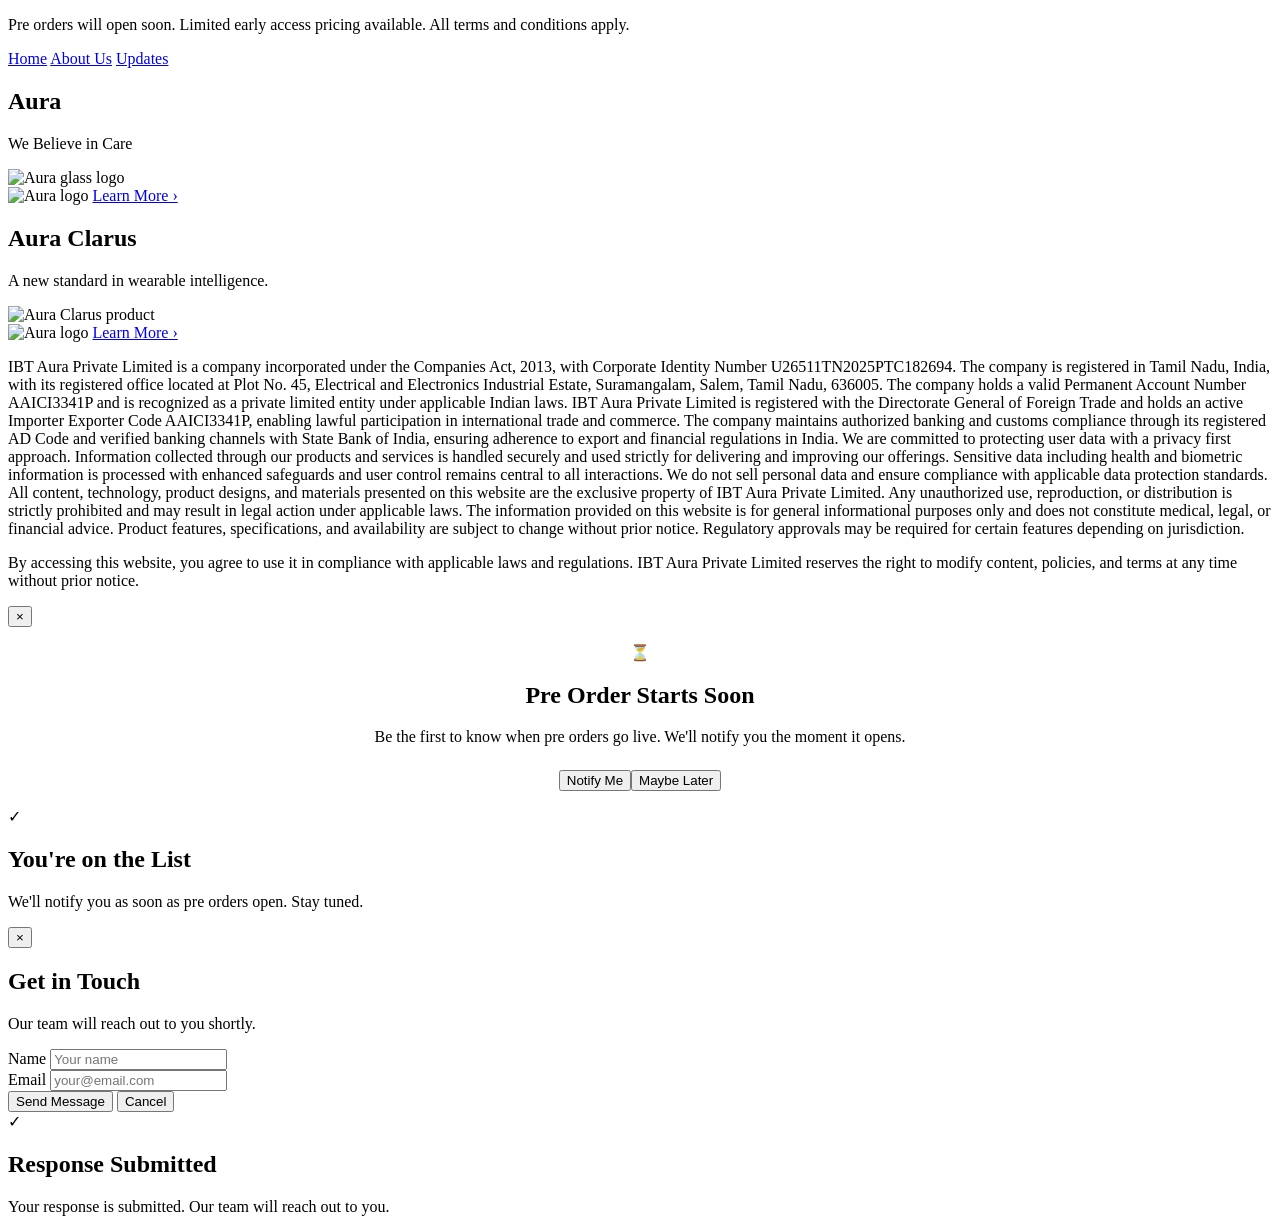
==== index.html @ 1cac583a "Initial commit — IBT Aura website Full static website for IBT Aura Private Limited including homepag" ====
<!DOCTYPE html>
<html lang="en">
<head>
  <meta charset="UTF-8" />
  <meta name="viewport" content="width=device-width, initial-scale=1.0" />
  <title>Aura Clarus — Wearable Health Intelligence by IBT Aura</title>
  <meta name="description" content="Aura Clarus is a next-generation health wearable by IBT Aura Private Limited. Proactive. Preventive. Designed for real lives. Pre-orders opening soon." />
  <meta name="keywords" content="Aura Clarus, IBT Aura, health wearable, smart wearable, health monitoring, wearable technology, India, IBT Aura Private Limited" />
  <meta name="author" content="IBT Aura Private Limited" />
  <meta name="robots" content="index, follow" />
  <link rel="canonical" href="https://www.ibtaura.co.in/index.html" />

  <!-- Open Graph -->
  <meta property="og:type" content="website" />
  <meta property="og:title" content="Aura Clarus — Wearable Health Intelligence" />
  <meta property="og:description" content="A new standard in wearable intelligence. Proactive health monitoring designed for everyone. Pre-orders opening soon." />
  <meta property="og:url" content="https://www.ibtaura.co.in/" />
  <meta property="og:site_name" content="IBT Aura" />
  <meta property="og:image" content="https://www.ibtaura.co.in/LOGOBLACK.svg" />

  <!-- Twitter Card -->
  <meta name="twitter:card" content="summary_large_image" />
  <meta name="twitter:title" content="Aura Clarus — Wearable Health Intelligence" />
  <meta name="twitter:description" content="A new standard in wearable intelligence. Pre-orders opening soon." />
  <meta name="twitter:image" content="https://www.ibtaura.co.in/LOGOBLACK.svg" />

  <!-- JSON-LD Structured Data -->
  <script type="application/ld+json">
  {
    "@context": "https://schema.org",
    "@type": "Organization",
    "name": "IBT Aura Private Limited",
    "url": "https://www.ibtaura.co.in",
    "logo": "https://www.ibtaura.co.in/LOGOBLACK.svg",
    "description": "IBT Aura Private Limited is a health wearable company building Aura Clarus — a next-generation wearable intelligence device.",
    "founders": [{ "@type": "Person", "name": "Vishwanath Kannan" }],
    "address": {
      "@type": "PostalAddress",
      "streetAddress": "Plot No. 45, Electrical and Electronics Industrial Estate, Suramangalam",
      "addressLocality": "Salem",
      "addressRegion": "Tamil Nadu",
      "postalCode": "636005",
      "addressCountry": "IN"
    },
    "contactPoint": {
      "@type": "ContactPoint",
      "email": "admin@ibtaura.co.in",
      "contactType": "customer support"
    },
    "sameAs": []
  }
  </script>

  <link rel="icon" href="assets/images/aurafavicon.svg" type="image/svg+xml" />
  <link rel="preconnect" href="https://fonts.googleapis.com" />
  <link rel="preconnect" href="https://fonts.gstatic.com" crossorigin />
  <link href="https://fonts.googleapis.com/css2?family=K2D:wght@300;400;500;600;700&display=swap" rel="stylesheet" />
  <link rel="stylesheet" href="assets/css/style.css" />
</head>
<body>

  <!-- Announcement Bar -->
  <div class="announcement-bar">
    <p>Pre orders will open soon. Limited early access pricing available. All terms and conditions apply.</p>
  </div>

  <!-- Navigation -->
  <header class="navbar">
    <div class="navbar-inner">
      <nav class="nav-links">
        <a href="#home" class="nav-link active">Home</a>
        <a href="about.html" class="nav-link">About Us</a>
        <a href="updates.html" class="nav-link">Updates</a>
      </nav>
    </div>
  </header>

  <!-- Split Section -->
  <section class="split-section" id="home">

    <!-- Left: Aura -->
    <div class="split-panel split-dark">
      <div class="split-top">
        <h1 class="split-title split-title-light">Aura</h1>
        <p class="split-subtitle split-subtitle-light">We Believe in Care</p>
      </div>
      <div class="split-center-logo">
        <img src="assets/images/logoglass.png" alt="Aura glass logo" />
      </div>
      <div class="split-bottom">
        <img src="assets/images/LOGOWHITE.svg" alt="Aura logo" class="split-logo" />
        <a href="about.html" class="split-btn">Learn More &rsaquo;</a>
      </div>
    </div>

    <!-- Right: Aura Clarus -->
    <div class="split-panel split-light">
      <div class="split-top">
        <h2 class="split-title split-title-dark">Aura Clarus</h2>
        <p class="split-subtitle split-subtitle-dark">A new standard in wearable intelligence.</p>
      </div>
      <div class="split-product-img">
        <img src="assets/images/Aura Clarus.svg" alt="Aura Clarus product" />
      </div>
      <div class="split-bottom">
        <img src="assets/images/LOGOBLACK.svg" alt="Aura logo" class="split-logo" />
        <a href="product.html" class="split-btn">Learn More &rsaquo;</a>
      </div>
    </div>

  </section>

  <div class="section-gap"></div>

  <!-- Footer Section -->
  <footer class="footer-legal-section" id="contact">
    <div class="footer-legal-inner">

      <div class="legal-block">
        <p>IBT Aura Private Limited is a company incorporated under the Companies Act, 2013, with Corporate Identity Number U26511TN2025PTC182694. The company is registered in Tamil Nadu, India, with its registered office located at Plot No. 45, Electrical and Electronics Industrial Estate, Suramangalam, Salem, Tamil Nadu, 636005. The company holds a valid Permanent Account Number AAICI3341P and is recognized as a private limited entity under applicable Indian laws. IBT Aura Private Limited is registered with the Directorate General of Foreign Trade and holds an active Importer Exporter Code AAICI3341P, enabling lawful participation in international trade and commerce. The company maintains authorized banking and customs compliance through its registered AD Code and verified banking channels with State Bank of India, ensuring adherence to export and financial regulations in India. We are committed to protecting user data with a privacy first approach. Information collected through our products and services is handled securely and used strictly for delivering and improving our offerings. Sensitive data including health and biometric information is processed with enhanced safeguards and user control remains central to all interactions. We do not sell personal data and ensure compliance with applicable data protection standards. All content, technology, product designs, and materials presented on this website are the exclusive property of IBT Aura Private Limited. Any unauthorized use, reproduction, or distribution is strictly prohibited and may result in legal action under applicable laws. The information provided on this website is for general informational purposes only and does not constitute medical, legal, or financial advice. Product features, specifications, and availability are subject to change without prior notice. Regulatory approvals may be required for certain features depending on jurisdiction.</p>
        <p>By accessing this website, you agree to use it in compliance with applicable laws and regulations. IBT Aura Private Limited reserves the right to modify content, policies, and terms at any time without prior notice.</p>
      </div>

    </div>
  </footer>

  <!-- Preorder Modal -->
  <div id="preorder-modal" class="modal-overlay">
    <div class="modal">
      <button class="modal-close" id="close-preorder">&times;</button>

      <!-- Step 1: Coming soon -->
      <div id="preorder-step-1" style="text-align:center; padding: 16px 0;">
        <div class="preorder-icon">⏳</div>
        <h2 class="modal-title">Pre Order Starts Soon</h2>
        <p class="modal-subtitle">Be the first to know when pre orders go live. We'll notify you the moment it opens.</p>
        <div class="hero-btn-group" style="display:inline-flex; margin-top: 8px;">
          <button class="hero-btn-primary" id="go-notify">Notify Me</button>
          <button class="hero-btn-ghost" id="cancel-preorder">Maybe Later</button>
        </div>
      </div>

      <!-- Step 2: Email sign in -->
      <div id="preorder-step-2" style="display:none;">
        <h2 class="modal-title">Stay in the Loop</h2>
        <p class="modal-subtitle">Enter your email and we'll notify you when pre orders open.</p>
        <form id="notify-form">
          <div class="form-group">
            <label for="notify-name">Name</label>
            <input type="text" id="notify-name" name="name" placeholder="Your name" required />
          </div>
          <div class="form-group">
            <label for="notify-email">Email</label>
            <input type="email" id="notify-email" name="email" placeholder="your@email.com" required />
          </div>
          <div class="hero-btn-group form-submit-group">
            <button type="submit" class="hero-btn-primary">Sign Me Up</button>
            <button type="button" class="hero-btn-ghost" id="back-preorder">Back</button>
          </div>
        </form>
      </div>

      <!-- Step 3: Success -->
      <div id="preorder-step-3" class="modal-success">
        <div class="success-icon">✓</div>
        <h2 class="modal-title">You're on the List</h2>
        <p class="modal-subtitle">We'll notify you as soon as pre orders open. Stay tuned.</p>
      </div>
    </div>
  </div>

  <!-- Contact Modal -->
  <div id="contact-modal" class="modal-overlay">
    <div class="modal">
      <button class="modal-close" id="close-contact">&times;</button>
      <div id="modal-form-view">
        <h2 class="modal-title">Get in Touch</h2>
        <p class="modal-subtitle">Our team will reach out to you shortly.</p>
        <form id="contact-form">
          <div class="form-group">
            <label for="fname">Name</label>
            <input type="text" id="fname" name="name" placeholder="Your name" required />
          </div>
          <div class="form-group">
            <label for="femail">Email</label>
            <input type="email" id="femail" name="email" placeholder="your@email.com" required />
          </div>
          <div class="hero-btn-group form-submit-group">
            <button type="submit" class="hero-btn-primary">Send Message</button>
            <button type="button" class="hero-btn-ghost" id="cancel-contact">Cancel</button>
          </div>
        </form>
      </div>
      <div id="modal-success-view" class="modal-success">
        <div class="success-icon">✓</div>
        <h2 class="modal-title">Response Submitted</h2>
        <p class="modal-subtitle">Your response is submitted. Our team will reach out to you.</p>
      </div>
    </div>
  </div>

  <script src="assets/js/main.js"></script>
</body>
</html>
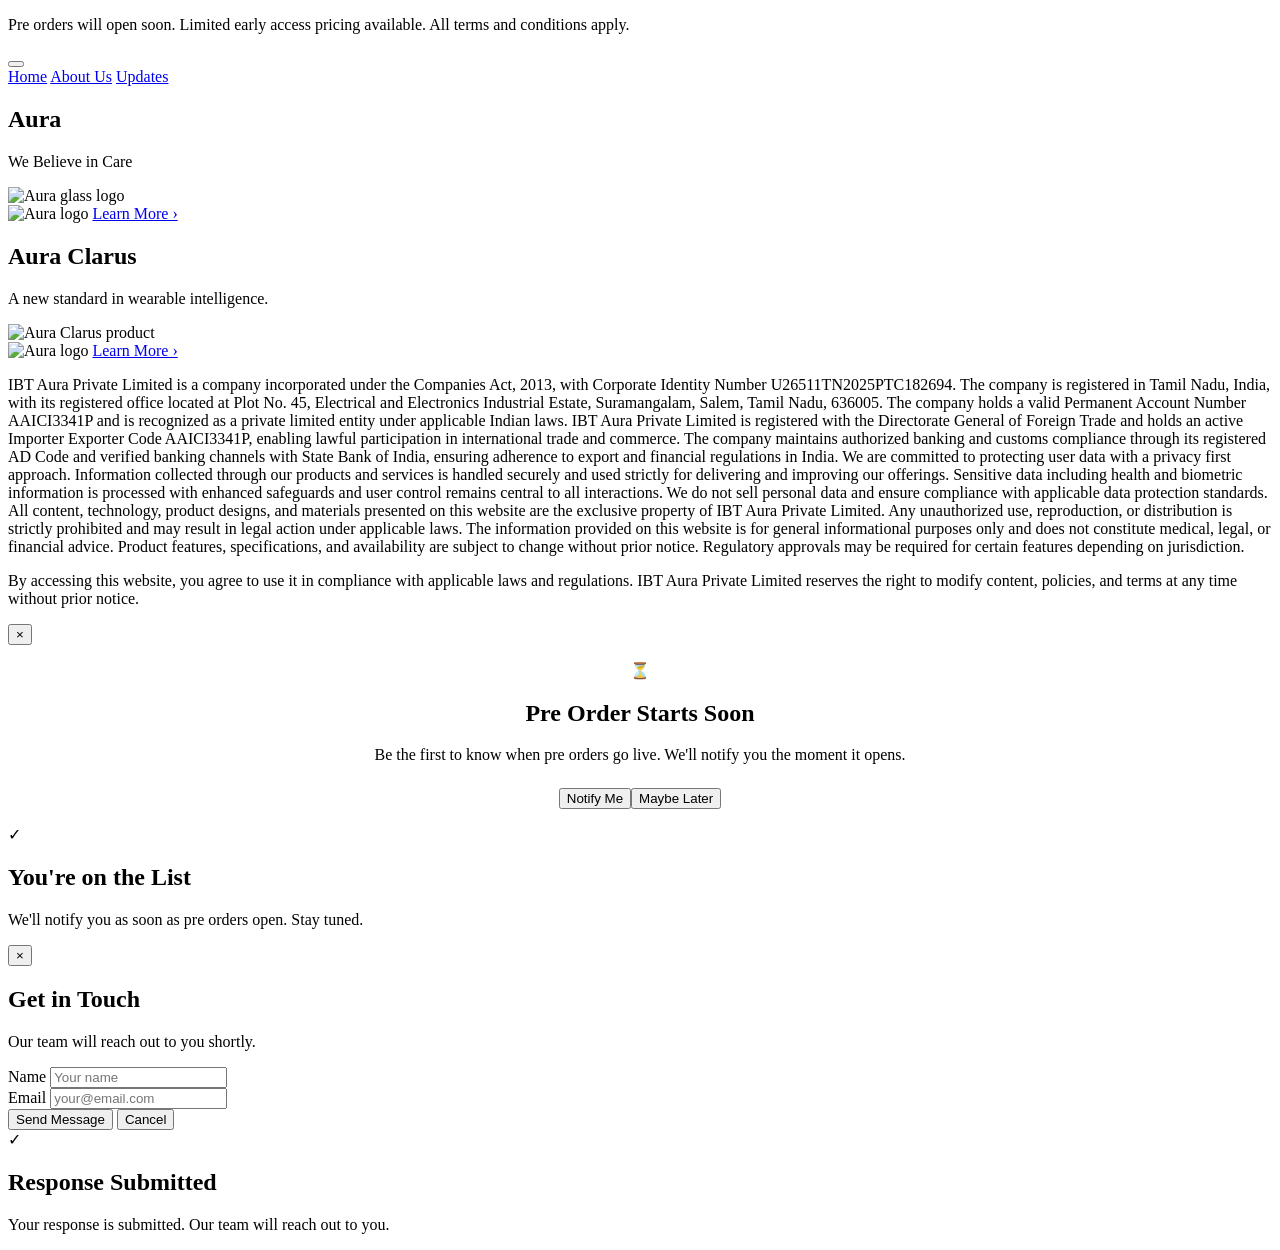
==== commit c2c5122e: "Add scroll-collapse navbar: circle on scroll, pill on click - Navbar collapses to a floating centere" ====
--- a/index.html
+++ b/index.html
@@ -67,6 +67,9 @@
   <!-- Navigation -->
   <header class="navbar">
     <div class="navbar-inner">
+      <button class="nav-menu-btn" id="nav-menu-btn" aria-label="Toggle menu">
+        <span></span><span></span><span></span>
+      </button>
       <nav class="nav-links">
         <a href="#home" class="nav-link active">Home</a>
         <a href="about.html" class="nav-link">About Us</a>
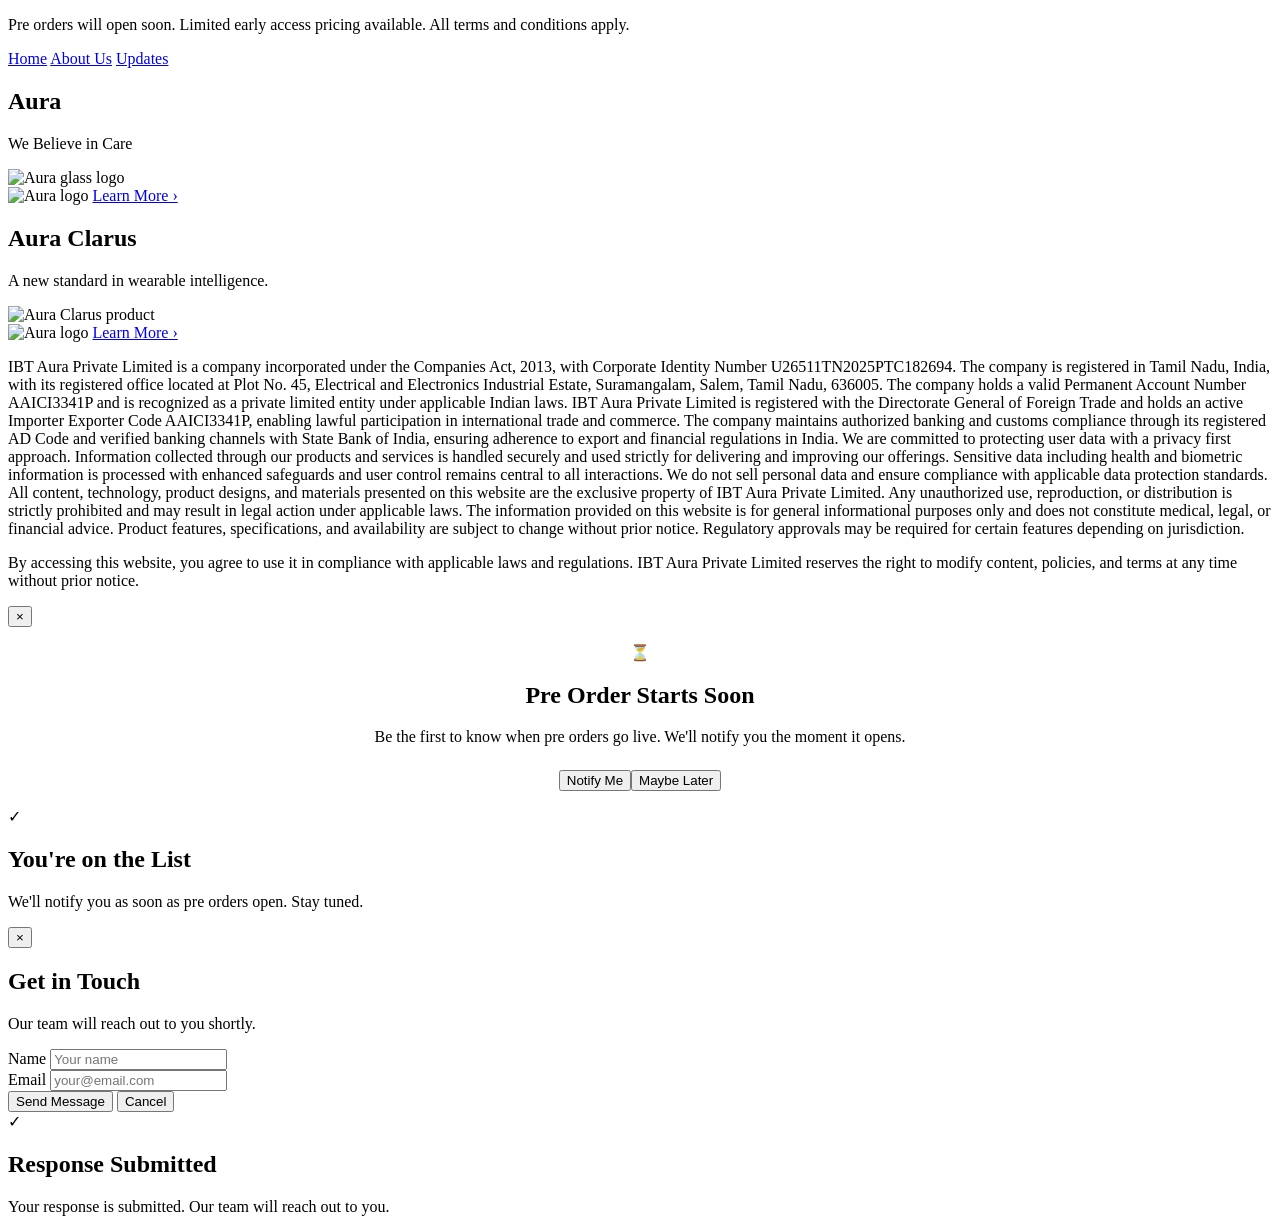
==== commit 61920ab1: "Revert "Add scroll-collapse navbar: circle on scroll, pill on click" This reverts commit c2c5122ea27" ====
--- a/index.html
+++ b/index.html
@@ -67,9 +67,6 @@
   <!-- Navigation -->
   <header class="navbar">
     <div class="navbar-inner">
-      <button class="nav-menu-btn" id="nav-menu-btn" aria-label="Toggle menu">
-        <span></span><span></span><span></span>
-      </button>
       <nav class="nav-links">
         <a href="#home" class="nav-link active">Home</a>
         <a href="about.html" class="nav-link">About Us</a>
